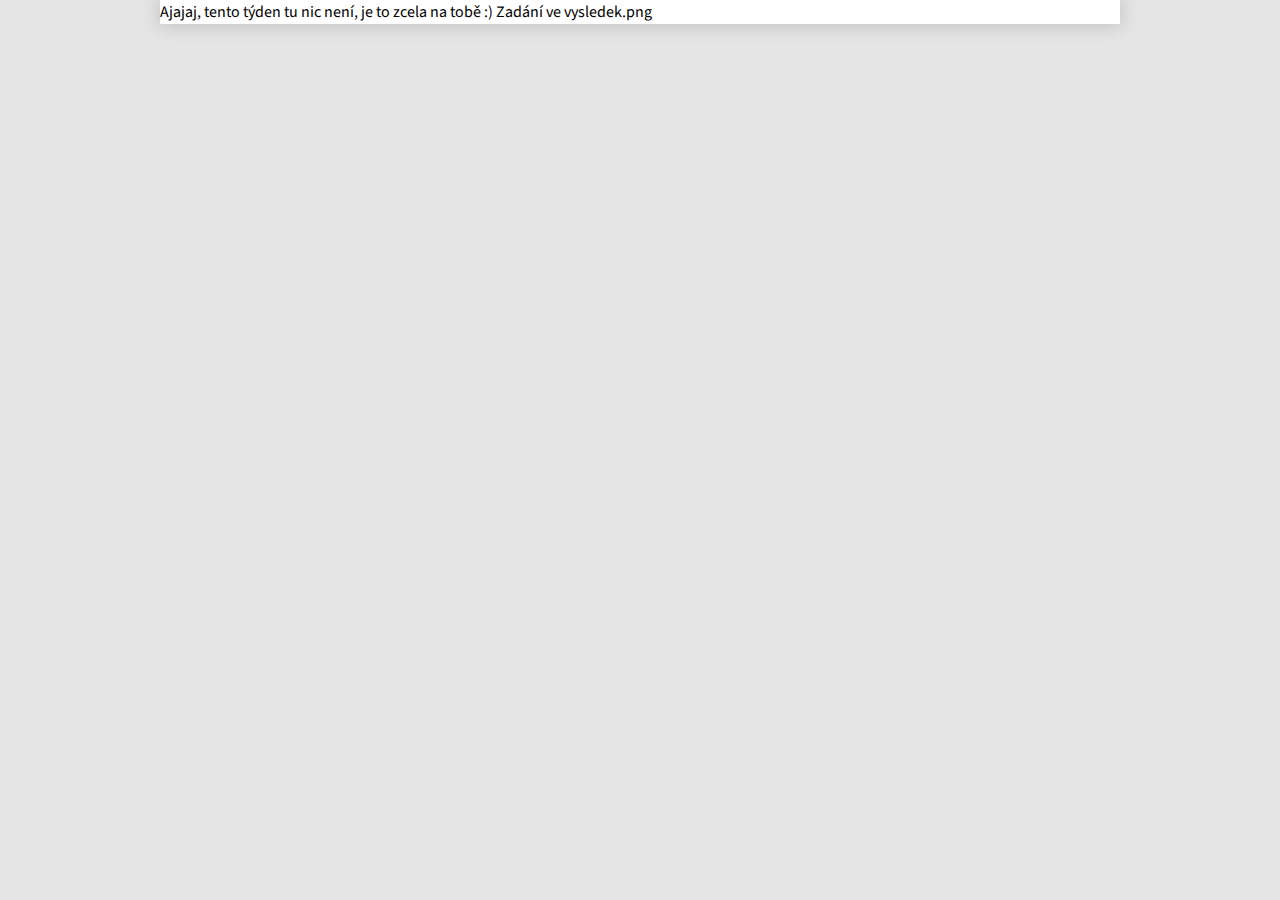
==== ukol-6-zadani/projekt3-superappka-master/index.html @ 4b92c6ea "ukol 6.lekce" ====
<!DOCTYPE html>
<html>
    <head>
        <meta charset="utf-8">
        <title>Mobilní aplikace</title>
        <link href="https://fonts.googleapis.com/css?family=Source+Sans+Pro:300,400,700" rel="stylesheet">
        <link rel="stylesheet" type="text/css" href="style.css">
    </head>
    <body>
        <div class="obal">

            <!-- tvoje HTML sem -->

            Ajajaj, tento týden tu nic není, je to zcela na tobě :)

            Zadání ve vysledek.png




        </div><!-- konec .obal -->
    </body>
</html>
---- ukol-6-zadani/projekt3-superappka-master/style.css ----
/* nejsme vcerejsi, pouzivame moderni box model */
html { box-sizing: border-box; }
*, ::after, ::before { box-sizing: inherit; }

/*
 BARVY
 sede pozadi      #e5e5e5
 svetle fialova   #48418e
 tmave fialova    #25133d

 POUZITE PISMO
 Source Sans Pro - rezy pisma light 300, regular 400 a bold 700
 https://fonts.google.com/specimen/Roboto
*/

body {
    padding: 0;
    margin: 0;
    background-color: #e5e5e5;
    font-family: "Source Sans Pro", sans-serif;
    font-weight: 400;
    font-size: 16px;
    line-height: 1.5;
}

.obal {
    width: 960px; /* obsah stránky je omezený do pruhu širokého 960px */
    margin: 0 auto; /* pruh je na stránce vycentrovaný */
    background: white;
    box-shadow: 0 0 20px rgba(0, 0, 0, 0.2);
}

/* ----- zde začni psát vlastní CSS ----- */
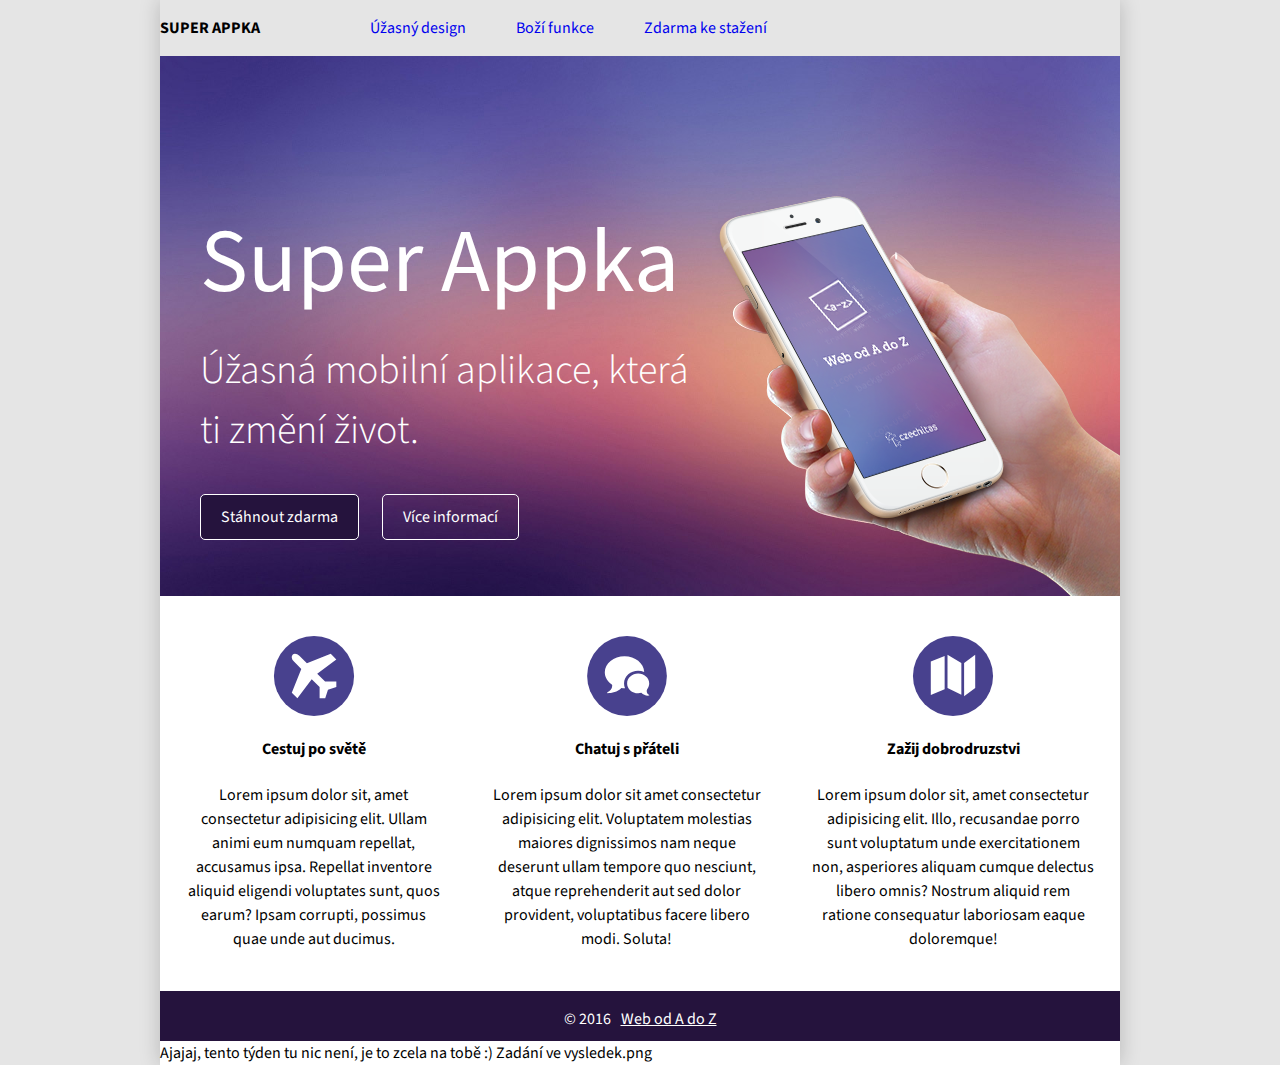
==== commit ed88443f: "úkol 6" ====
--- a/ukol-6-zadani/projekt3-superappka-master/index.html
+++ b/ukol-6-zadani/projekt3-superappka-master/index.html
@@ -1,23 +1,97 @@
 <!DOCTYPE html>
 <html>
-    <head>
-        <meta charset="utf-8">
-        <title>Mobilní aplikace</title>
-        <link href="https://fonts.googleapis.com/css?family=Source+Sans+Pro:300,400,700" rel="stylesheet">
-        <link rel="stylesheet" type="text/css" href="style.css">
-    </head>
-    <body>
-        <div class="obal">
 
-            <!-- tvoje HTML sem -->
+<head>
+    <meta charset="utf-8">
+    <title>Mobilní aplikace</title>
+    <link href="https://fonts.googleapis.com/css?family=Source+Sans+Pro:300,400,700" rel="stylesheet">
+    <link rel="stylesheet" type="text/css" href="style.css">
+</head>
 
-            Ajajaj, tento týden tu nic není, je to zcela na tobě :)
+<body>
+    <div class="obal">
+        <header class="header-hlavni">
+            <a class="header-brand">
+                SUPER APPKA
+            </a>
 
-            Zadání ve vysledek.png
+            <nav class="hlavni-navigace">
+                <ul>
+                    <li>
+                        <a href="#">Úžasný design</a>
+                    </li>
+
+                    <li>
+                        <a href="#">Boží funkce</a>
+                    </li>
+                    <li>
+                        <a href="#">Zdarma ke stažení</a>
+                    </li>
+                </ul>
+            </nav>
+        </header>
+
+        <main>
+            <div class="section1">
+                <img class="background-picture" src="images/pozadi.jpg" alt="pozadi">
+                <img class="phone-picture" src="images/telefon.png">
+
+                <div class="obsah">
+                    <h1 class="name">Super Appka</h1>
+                    <h2 class="description">Úžasná mobilní aplikace, která ti změní život.</h2>
+                    <a href="#" class="button button1">Stáhnout zdarma</a>
+                    <a href="#" class="button">Více informací</a>
+                </div>
+            </div>
+
+            <div class="section2">
+                <div class="section-left section-item">
+                    <img class="letadlo" src="images/letadlo.svg" alt="cestovani">
+                    <h4 class="moznost1">Cestuj po světě</h4>
+                    <div class="obsah-moznosti1">Lorem ipsum dolor sit, amet consectetur adipisicing elit. Ullam animi
+                        eum numquam repellat, accusamus ipsa. Repellat inventore aliquid eligendi voluptates sunt, quos
+                        earum? Ipsam corrupti, possimus quae unde aut ducimus.</div>
+                </div>
+
+                <div class="section-center section-item">
+                    <img class="chat" src="images/bubliny.svg" alt="chat">
+                    <h4 class="moznost1">Chatuj s přáteli</h4>
+                    <div class="obsah-moznosti2">Lorem ipsum dolor sit amet consectetur adipisicing elit. Voluptatem
+                        molestias maiores dignissimos nam neque deserunt ullam tempore quo nesciunt, atque reprehenderit
+                        aut sed dolor provident, voluptatibus facere libero modi. Soluta!</div>
+                </div>
+
+                <div class="section-right section-item">
+                    <img class="dobrodruzstvi" src="images/mapa.svg" alt="dobrodruzstvi">
+                    <h4 class="moznost1">Zažij dobrodruzstvi</h4>
+                    <div class="obsah-moznosti3">Lorem ipsum dolor sit, amet consectetur adipisicing elit. Illo,
+                        recusandae porro sunt voluptatum unde exercitationem non, asperiores aliquam cumque delectus
+                        libero omnis? Nostrum aliquid rem ratione consequatur laboriosam eaque doloremque!</div>
+                </div>
 
 
+            </div>
+
+        </main>
+
+        <footer>
+            <span class="footer-copy">
+                &copy; 2016
+            </span>
+            <span class="web-od-a-do-z"><a href="#">Web od A do Z</a>
+            </span>
+
+        </footer>
 
 
-        </div><!-- konec .obal -->
-    </body>
-</html>
+        <!-- tvoje HTML sem -->
+
+        Ajajaj, tento týden tu nic není, je to zcela na tobě :)
+
+        Zadání ve vysledek.png
+
+
+    </div><!-- konec .obal -->
+</body>
+
+</html>--- a/ukol-6-zadani/projekt3-superappka-master/style.css
+++ b/ukol-6-zadani/projekt3-superappka-master/style.css
@@ -29,5 +29,136 @@
     background: white;
     box-shadow: 0 0 20px rgba(0, 0, 0, 0.2);
 }
+header {
+    width: 960px;
+}
+.header-hlavni {
+    display: flex;
+    background:  #e5e5e5;
+    align-items: center;
+
+}
+
+.hlavni-navigace ul {
+    display:flex;
+    list-style: none;
+  
+}
+.hlavni-navigace li {
+    margin-right: 50px;
+}
+
+.header-brand {
+    margin-right: 70px;
+    font-weight: bolder;
+}
+.header-brand a {
+    text-decoration: none;
+    
+
+}
+
+
+.hlavni-navigace ul a {
+    text-decoration: none;
+}
+
+.section1 {
+    background-image: url(pozadi.jpg);
+    position: relative;
+   height: 540px;
+
+}
+.background-picture {
+    width: 960px;
+   
+}
+.phone-picture {
+    position: absolute;
+    bottom: 0px;
+    right: 0px;
+}
+   
+h1 {
+    font-size: 90px;
+    color: white;
+    font-family: Source Sans Pro;
+    font-weight: 400;
+    margin-bottom: 0;
+}
+h2{
+    font-family: source sans pro;
+    color: white;
+    font-weight: 300;
+    font-size: 40px;
+    width: 500px;
+    margin-top: 10px;
+    
+}
+.button {
+    display: inline-block;
+    color: white;
+    text-decoration: none;
+    border: 1px solid white;
+    border-radius: 5px;
+    padding: 10px 20px;
+
+}
+.button:hover {
+    background-color: #48418e;
+}
+.button1 {
+    margin-right: 20px;
+    background-color: #25133d;
+}
+.obsah {
+    position: absolute;
+    top: 80px;
+    padding-left: 40px;
+}
+.section2 {
+    display: flex;
+    
+}
+
+.letadlo {
+    height: 80px;
+    width: 8Opx;
+   
+}
+.chat {
+    height: 80px;
+    width: 8Opx;
+}
+.dobrodruzstvi {
+    height: 80px;
+    width: 8Opx;
+}
+
+.section-item {
+    display: flex;
+    flex-direction: column;
+    padding: 40px 25px;
+    text-align: center;
+}    
+footer {
+    display:flex;
+    background-color: #25133d;
+    padding: 1rem;
+    height:50px;
+    color: white;
+    justify-content: center;
+    width: 960px;
+    
+    
+}
+.footer-copy {
+    display: flex;
+    margin-right: 10px;
+    
+}
+.web-od-a-do-z a {
+color: white;
+}
 
 /* ----- zde začni psát vlastní CSS ----- */
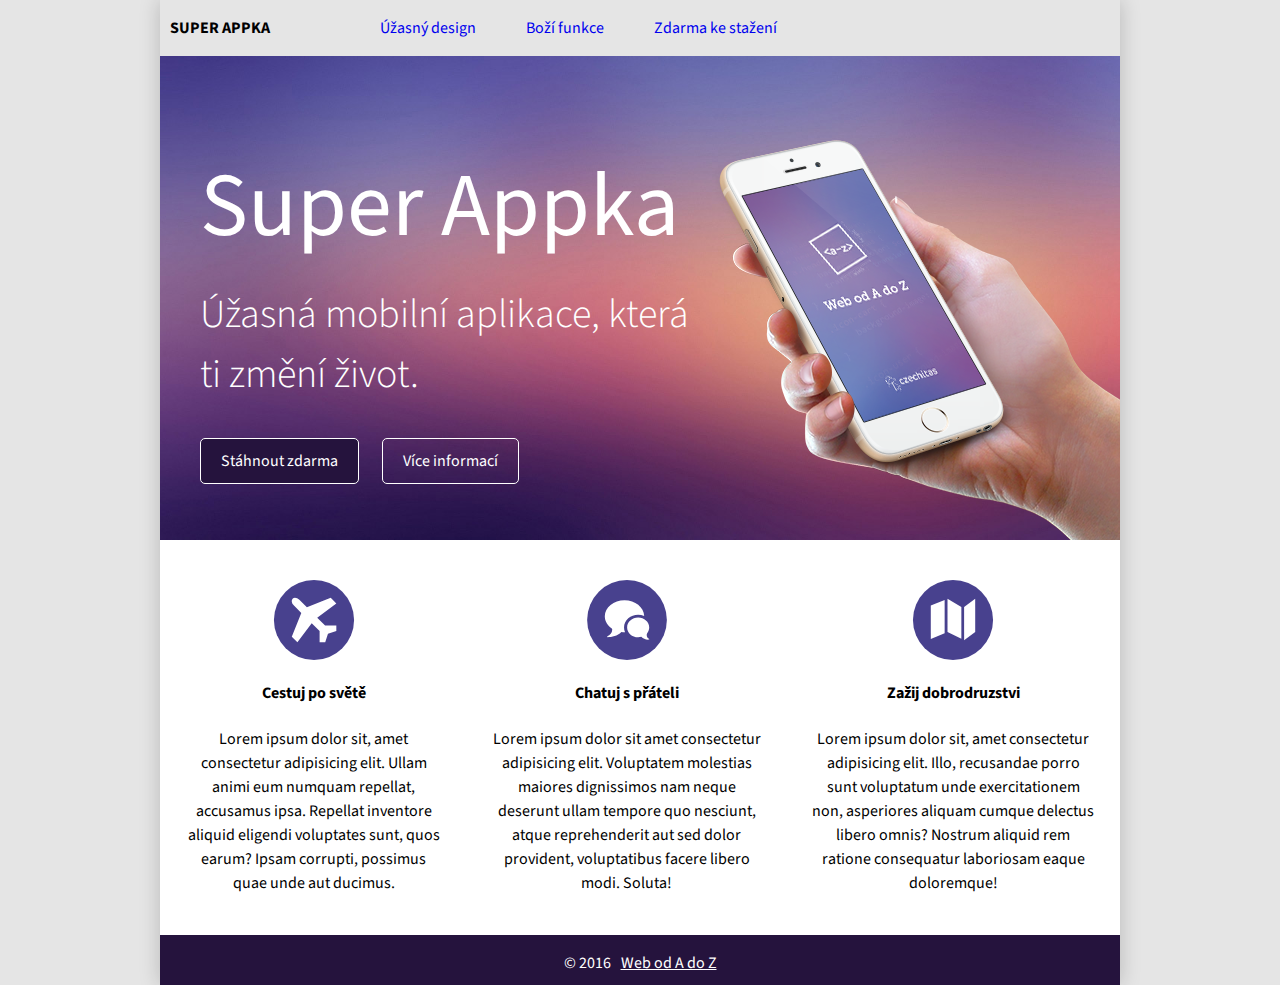
==== commit 28dc8bd1: "úkol 6" ====
--- a/ukol-6-zadani/projekt3-superappka-master/index.html
+++ b/ukol-6-zadani/projekt3-superappka-master/index.html
@@ -78,20 +78,12 @@
             <span class="footer-copy">
                 &copy; 2016
             </span>
-            <span class="web-od-a-do-z"><a href="#">Web od A do Z</a>
+            <span class="web-od-a-do-z"><a href="https://czechitaswebcb2019.alesruzicka.eu/">Web od A do Z</a>
             </span>
 
         </footer>
 
-
-        <!-- tvoje HTML sem -->
-
-        Ajajaj, tento týden tu nic není, je to zcela na tobě :)
-
-        Zadání ve vysledek.png
-
-
-    </div><!-- konec .obal -->
+    </div>
 </body>
 
 </html>--- a/ukol-6-zadani/projekt3-superappka-master/style.css
+++ b/ukol-6-zadani/projekt3-superappka-master/style.css
@@ -31,6 +31,9 @@
 }
 header {
     width: 960px;
+    position: fixed;
+    z-index: 2;
+    
 }
 .header-hlavni {
     display: flex;
@@ -51,16 +54,20 @@
 .header-brand {
     margin-right: 70px;
     font-weight: bolder;
+    margin-left: 10px;
 }
 .header-brand a {
     text-decoration: none;
-    
 
 }
 
-
 .hlavni-navigace ul a {
     text-decoration: none;
+}
+
+.hlavni-navigace ul a:hover {
+    color: magenta;
+    
 }
 
 .section1 {
@@ -106,6 +113,7 @@
 }
 .button:hover {
     background-color: #48418e;
+    color: magenta;
 }
 .button1 {
     margin-right: 20px;
